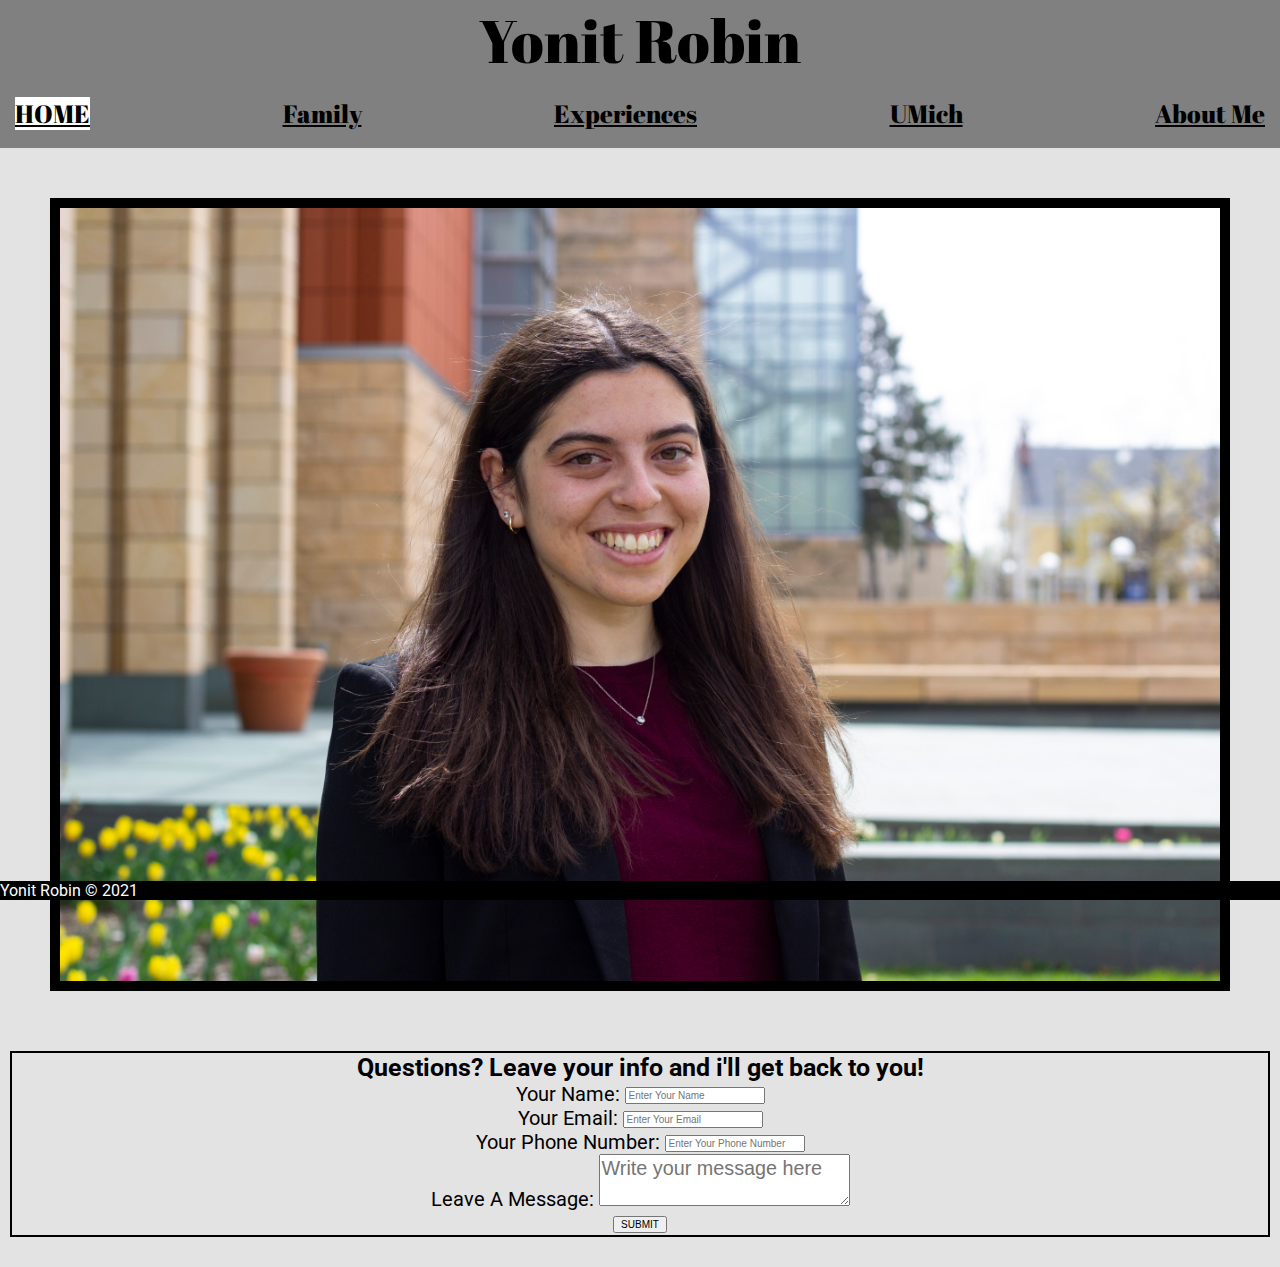
==== index.html @ 8ab14af2 "Add files via upload" ====
<!DOCTYPE html>
<html lang="en">
<head>
	<meta charset="UTF-8">
	<meta name="viewport" content="width=device-width, initial-scale=1.0">
	<link rel="shortcut icon" type="image/png" href="imgs/headshot.jpg">

	<link href="https://fonts.googleapis.com/css?family=Abril+Fatface|Roboto:300,700" rel="stylesheet">	
	<link rel="stylesheet" href="css/html5reset.css">
	<link rel="stylesheet" href="css/style.css">
	<meta name="viewport" content="width=device-width, initial-scale=1.0">
	<title>Yonit Robin</title>
</head>
<body>
	<a class="skip" href="#skip">Skip to Main Content</a>


	<header>
		<h1>Yonit Robin</h1>
		<nav id = 'links'>
			<ul class = 'page_links'>
				<li><a id = 'current' href = "index.html">Home</a></li>
                <li><a href = "family.html">Family</a></li>
				<li><a href = "experiences.html">Experiences</a></li>
				<li><a href = "umich.html">UMich</a></li>
				<li><a href = "about_me.html">About Me</a></li>
			</ul>
		</nav>
	</header>
	<main id = 'skip'>

	<nav class = 'class_for_index'>
		<img class = "headshot" src = "imgs/headshot.jpg" alt = "Yonit Robin, 2021"/>
	</nav>

	<!-- contact form -->
	<nav id = 'form'>
	<form action ='https://formspree.io/f/xnqlkkre' method='POST'>
		<fieldset>
			<legend>Questions? Leave your info and i'll get back to you!</legend>
			
			<div>
			<label for="name">Your Name: </label>
			<input type="text" id="name" name="name" placeholder="Enter Your Name">
			</div>

			<div>
			<label for='email'>Your Email: </label>
			<input type="email" id='email' name='email' placeholder="Enter Your Email">
			</div>

			<div>
			<label for='phone'>Your Phone Number: </label>
			<input type="tel" id='phone' name='phone' placeholder="Enter Your Phone Number">
			</div>
			
			<div>
			<label for='message'>Leave A Message: </label>
			<textarea id='message' name='message' placeholder="Write your message here"></textarea>
			</div>
			
			<div>
			<input type="submit"  value='SUBMIT'>
			</div>
</fieldset>
	</form>
	</nav>

</body>
</main>
<nav class = 'class_for_footer'>
	<footer>
		<p>Yonit Robin &copy; 2021</p>
	
	</footer>
	</nav>
</html>
---- css/style.css ----
/* style for all */

html{
    background-color: #E3E3E3;
}
header{
    background-color: grey;
    width: 100%;
    
}
h1{
    text-align: center;
    font-size: 60px;
    font-family: 'Abril Fatface', serif;
}

ul{
    display: flex;
    flex-direction: column;
    text-align: center;
    line-height: 1.5em;
    font-size: 20px;
}

#links{
    padding: 15px;
}
.page_links{
    font-family: 'Abril Fatface', serif;
    display: flex;
    justify-content: space-between;
}



/* styling for index.html */
.class_for_index{
    padding: 50px;
}
.headshot{
    display: flex;
    justify-content: center;
    border: 10px solid black; 
}
/* is skip working? */
a.skip{
    background: white;
    left: 0;
    padding: 6px;
    position: absolute;
    top: -40px;
    -webkit-transition: top 1s ease-out;
    transition: top 1s ease-out;
    z-index: 1;
  }

a.skip:focus{
    top:20px;
    color: black;
    text-decoration-style: solid;
  }
a, a:visited{
    color: black;
}

#current{
    text-transform: uppercase;
    background-color: white;
}

/* for index.html:
 - need to center image
 - make whole page fit
 - background image not covering
  */


  /* styling for family.html */

.class-for-family, .pictures{
    display: flex;
    flex-wrap: wrap;
    justify-content:center;
}

.class-for-family img{
    border: 10px solid black;
    margin: 10px;
    width: auto;
    height: 300px; 
}

  /* styling for experiences.html */
  .header-for-experiences{
    text-align: center;
    padding: 25px 0px 0px 25px;
    font-size: 35px;
    font-family: 'Abril Fatface', serif;  
}

    .p-for-experiences{
    font-family: 'Roboto', sans-serif;
    font-size: 20px;
    padding: 15px;
    line-height: 2;
    text-indent: 50px;
}

  /* USE GRID HERE */
.umich_container{
    display: grid;
    grid-template-columns: 1fr;
    grid-gap: 10px;
    row-gap: 40px;
    font-family: 'Roboto', sans-serif;
    font-size: 20px;
    line-height: 2;
    text-indent: 50px;
    padding:10px;
}

.umich_container img{
    width:100%;
    height: auto;  
}

/* styling for aboutme.html */
.aboutme_paragraphs{
    font-family: 'Roboto', sans-serif;
    padding: 15px;
    font-size: 20px;
    line-height: 2;
    text-indent: 50px;
}

.aboutme_paragraphs img{
    display: block;
    margin-left: auto;
    margin-right: auto;
    padding: 20px;
    width: 50%;
    height: 50%;
}

footer{
    position: fixed;
    left: 0;
    bottom: 0;
    width: 100%;
    background-color: black;
    color: white;
    text-align: left;
    font-family: 'Roboto';
}

.class_for_footer{
    padding-top: 20px;
}

/* tablet view */
@media screen and (min-width: 800px){

    .umich_container{
        grid-template-columns: 1fr 1fr;
    }
    ul{
        display: flex;
        flex-direction: row;
        text-align: center;
        justify-content:space-evenly;
        line-height: 1.5em;
        font-size: 25px;
    }
}

/* form styling */
form{
    font-family: 'Roboto', sans-serif;
    font-size: 20px;
    border: black solid 2px;
    margin: 10px;
}
legend{
    text-align: center;
    font-weight: bold;
    font-size: 25px;
}
fieldset{
    text-align: center;
} 
input{  
    font-size: 10px;
}
/* label{
    padding: 10px;
    margin-left: auto;
    margin-right: auto;
} */

.flip-card {
    position: relative;
    width: 300px;
    height: 300px;
  }
  .card-content {
    position: relative;
    width: 100%;
    height: 100%;
    transition: transform 1s;
    transform-style: preserve-3d;
  }
  .flip-card:hover .card-content {
    transform: rotateY( 180deg ) ;
    transition: transform 0.5s;
  }
  
  .card-front,
  .card-back {
    position: absolute;
    height: 100%;
    width: 100%;
    /* color: black; */
    text-align: center;
    font-size: 30px;
    font-family: 'Abril Fatface', serif;
    backface-visibility: hidden;
    line-height: 200px;
  }
  /* if text has multiple lines... */
  .card-front,
  .card-back p{
    line-height: 1.5;
    display: inline-block;
    vertical-align: middle;
  }

  
  .card-back {
    background: black;
    color: white;
    transform: rotateY(180deg);
  }

/* desktop view */
@media screen and (min-width: 1024px){
    .umich_container img{
        width: 50%;
        height: auto;  
        margin-left: auto;
        margin-right: auto;
    }
}

/* animation on h1 */

@keyframes animate{
    from{
        text-align: center;
        font-size: 60px;
        font-family: 'Abril Fatface', serif;
    }

    to{
        text-align: center;
        font-size: 100px;
        font-family: 'Abril Fatface', serif;
    }
}
h1{
    animation-name: animate;
    animation-duration: 5s;
}

/* turn off animation */
@media screen and (prefers-reduced-motion: reduce){
    #logo{
        animation-name: none;
    }
}
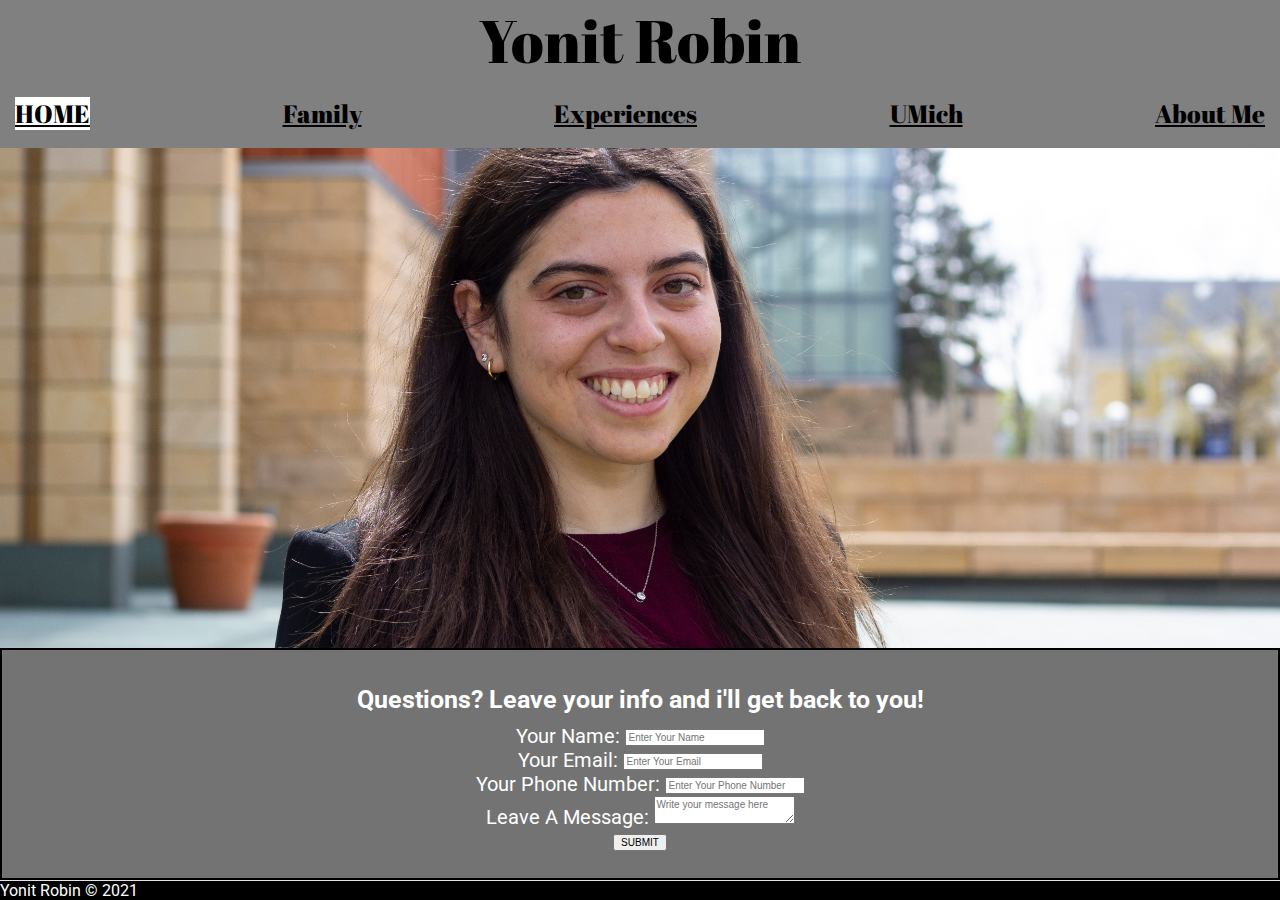
==== commit e50194b6: "Add files via upload" ====
--- a/index.html
+++ b/index.html
@@ -9,6 +9,16 @@
 	<link rel="stylesheet" href="css/html5reset.css">
 	<link rel="stylesheet" href="css/style.css">
 	<meta name="viewport" content="width=device-width, initial-scale=1.0">
+
+	<!-- Global site tag (gtag.js) - Google Analytics -->
+		<script async src="https://www.googletagmanager.com/gtag/js?id=G-P4PN11Y146"></script>
+		<script>
+		window.dataLayer = window.dataLayer || [];
+		function gtag(){dataLayer.push(arguments);}
+		gtag('js', new Date());
+
+		gtag('config', 'G-P4PN11Y146');
+		</script>
 	<title>Yonit Robin</title>
 </head>
 <body>
@@ -27,12 +37,9 @@
 			</ul>
 		</nav>
 	</header>
+	<div class = 'parallax'></div>
+
 	<main id = 'skip'>
-
-	<nav class = 'class_for_index'>
-		<img class = "headshot" src = "imgs/headshot.jpg" alt = "Yonit Robin, 2021"/>
-	</nav>
-
 	<!-- contact form -->
 	<nav id = 'form'>
 	<form action ='https://formspree.io/f/xnqlkkre' method='POST'>
@@ -65,6 +72,9 @@
 </fieldset>
 	</form>
 	</nav>
+<!-- </nav> -->
+
+
 
 </body>
 </main>
--- a/css/style.css
+++ b/css/style.css
@@ -3,6 +3,7 @@
 
 html{
     background-color: #E3E3E3;
+    scroll-behavior: smooth;
 }
 header{
     background-color: grey;
@@ -32,18 +33,42 @@
     justify-content: space-between;
 }
 
-
-
 /* styling for index.html */
-.class_for_index{
-    padding: 50px;
-}
+
 .headshot{
     display: flex;
     justify-content: center;
     border: 10px solid black; 
 }
-/* is skip working? */
+
+
+
+/* form styling */
+form{
+    display:block;
+    background-color: #737373;
+    padding: 25px;
+    margin: auto;
+    color: white;
+    font-family: 'Roboto', sans-serif;
+    font-size: 10px;
+    border: black solid 2px;
+    text-align: center;
+}
+
+legend{
+    text-align: center;
+    font-weight: bold;
+    font-size: 15px;
+    padding: 10px;
+}
+
+ 
+input, textarea{  
+    font-size: 10px;
+    resize: both;
+}  
+
 a.skip{
     background: white;
     left: 0;
@@ -69,11 +94,6 @@
     background-color: white;
 }
 
-/* for index.html:
- - need to center image
- - make whole page fit
- - background image not covering
-  */
 
 
   /* styling for family.html */
@@ -99,7 +119,7 @@
     font-family: 'Abril Fatface', serif;  
 }
 
-    .p-for-experiences{
+.p-for-experiences{
     font-family: 'Roboto', sans-serif;
     font-size: 20px;
     padding: 15px;
@@ -174,29 +194,6 @@
     }
 }
 
-/* form styling */
-form{
-    font-family: 'Roboto', sans-serif;
-    font-size: 20px;
-    border: black solid 2px;
-    margin: 10px;
-}
-legend{
-    text-align: center;
-    font-weight: bold;
-    font-size: 25px;
-}
-fieldset{
-    text-align: center;
-} 
-input{  
-    font-size: 10px;
-}
-/* label{
-    padding: 10px;
-    margin-left: auto;
-    margin-right: auto;
-} */
 
 .flip-card {
     position: relative;
@@ -241,6 +238,33 @@
     color: white;
     transform: rotateY(180deg);
   }
+  /* parallax styling */
+.parallax{
+    background-image: url(../imgs/headshot.jpg);
+    background-attachment: fixed;
+    background-position: center;
+    background-size: cover;
+    min-height:500px;
+    background-repeat: no-repeat;  
+} 
+form{
+    display:block;
+    background-color: #737373;
+    padding: 25px;
+    margin: auto;
+    color: white;
+    font-family: 'Roboto', sans-serif;
+    font-size: 20px;
+    border: black solid 2px;
+    text-align: center;
+}
+
+legend{
+    text-align: center;
+    font-weight: bold;
+    font-size: 25px;
+    padding: 10px;
+}
 
 /* desktop view */
 @media screen and (min-width: 1024px){
@@ -272,11 +296,29 @@
     animation-duration: 5s;
 }
 
-/* turn off animation */
+/* prefers reduced mootion  */
 @media screen and (prefers-reduced-motion: reduce){
-    #logo{
+    html{
+        scroll-behavior: auto;
+    }
+    a.skip{
+        -webkit-transition: initial;
+        transition: initial;
+    }
+
+    h1{
         animation-name: none;
     }
+    
+    .parallax{
+        background-attachment: initial;
+    }
+    .flip-card:hover .card-content {
+        transform: rotateY( 0deg ) ;
+        transition: initial;
+      }
+
+
 }
  
 
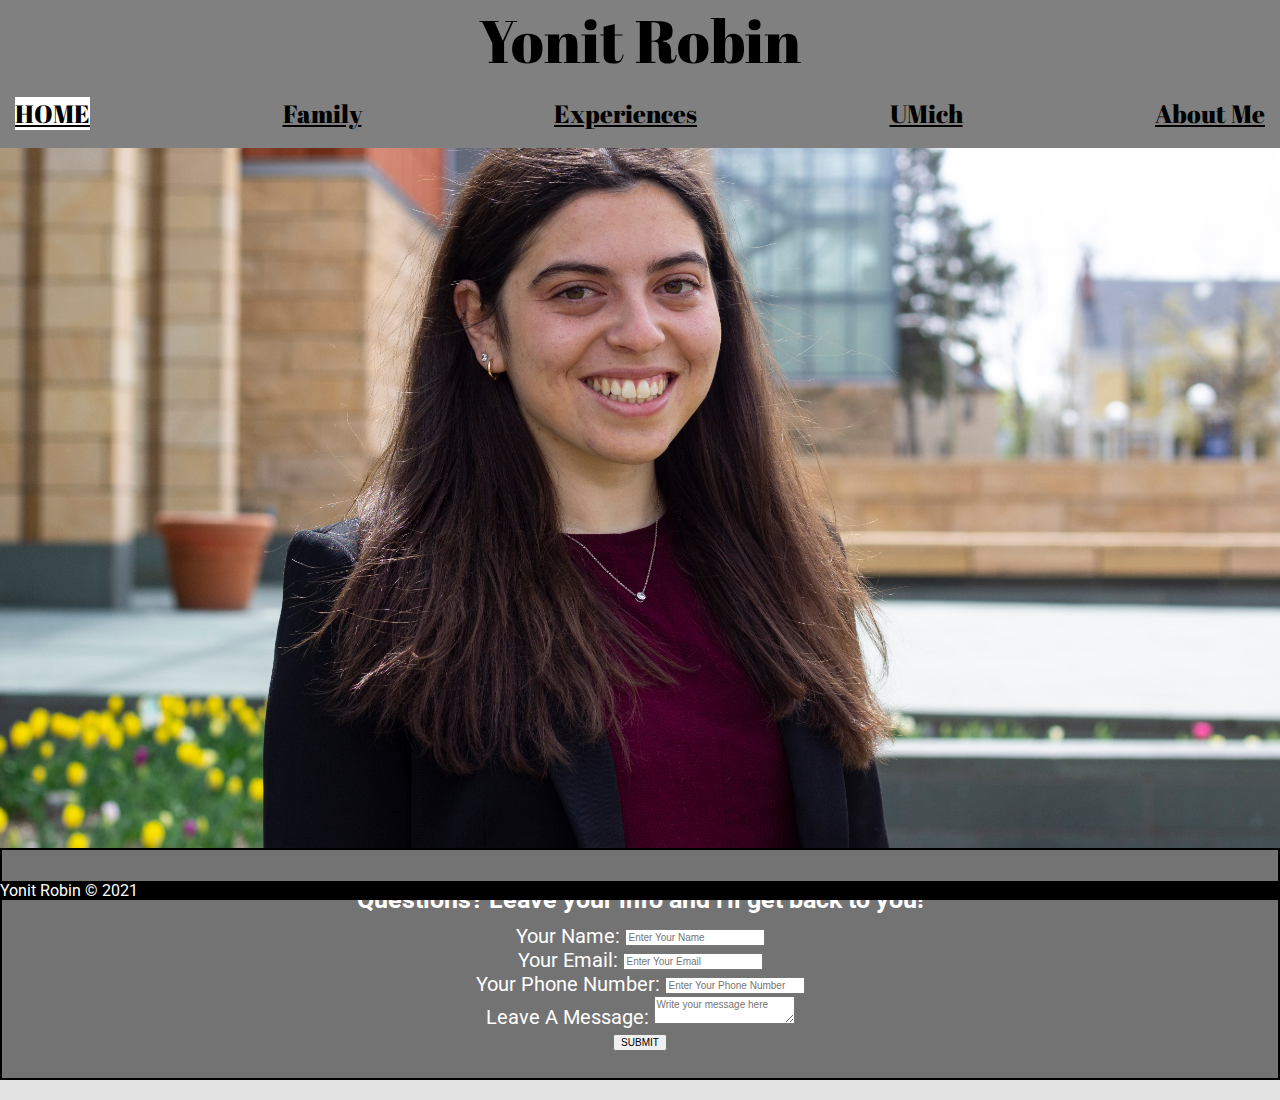
==== commit d804910f: "Add files via upload" ====
--- a/index.html
+++ b/index.html
@@ -40,6 +40,9 @@
 	<div class = 'parallax'></div>
 
 	<main id = 'skip'>
+		<nav class = 'class_for_index'>
+			<img class = "headshot" src = "imgs/headshot.jpg" alt = "Yonit Robin, 2021"/>
+		</nav>
 	<!-- contact form -->
 	<nav id = 'form'>
 	<form action ='https://formspree.io/f/xnqlkkre' method='POST'>
--- a/css/style.css
+++ b/css/style.css
@@ -7,15 +7,13 @@
 }
 header{
     background-color: grey;
-    width: 100%;
-    
+    width: 100%;    
 }
 h1{
     text-align: center;
     font-size: 60px;
     font-family: 'Abril Fatface', serif;
 }
-
 ul{
     display: flex;
     flex-direction: column;
@@ -23,7 +21,6 @@
     line-height: 1.5em;
     font-size: 20px;
 }
-
 #links{
     padding: 15px;
 }
@@ -33,17 +30,13 @@
     justify-content: space-between;
 }
 
-/* styling for index.html */
-
 .headshot{
     display: flex;
     justify-content: center;
     border: 10px solid black; 
 }
-
-
-
-/* form styling */
+/* form styling on index.html */
+
 form{
     display:block;
     background-color: #737373;
@@ -94,9 +87,7 @@
     background-color: white;
 }
 
-
-
-  /* styling for family.html */
+/* styling for family.html */
 
 .class-for-family, .pictures{
     display: flex;
@@ -111,7 +102,7 @@
     height: 300px; 
 }
 
-  /* styling for experiences.html */
+/* styling for experiences.html */
   .header-for-experiences{
     text-align: center;
     padding: 25px 0px 0px 25px;
@@ -178,6 +169,10 @@
     padding-top: 20px;
 }
 
+.card-back > p{
+    display: none;
+}
+
 /* tablet view */
 @media screen and (min-width: 800px){
 
@@ -192,8 +187,9 @@
         line-height: 1.5em;
         font-size: 25px;
     }
-}
-
+    .headshot{
+        display:none ;
+    }
 
 .flip-card {
     position: relative;
@@ -247,23 +243,16 @@
     min-height:500px;
     background-repeat: no-repeat;  
 } 
+
 form{
-    display:block;
-    background-color: #737373;
-    padding: 25px;
-    margin: auto;
-    color: white;
-    font-family: 'Roboto', sans-serif;
-    font-size: 20px;
-    border: black solid 2px;
-    text-align: center;
+   padding: 25px;
+   font-size: 20px;
 }
 
 legend{
-    text-align: center;
-    font-weight: bold;
     font-size: 25px;
     padding: 10px;
+}
 }
 
 /* desktop view */
@@ -274,6 +263,9 @@
         margin-left: auto;
         margin-right: auto;
     }
+    .parallax{
+        min-height: 700px;
+    }
 }
 
 /* animation on h1 */
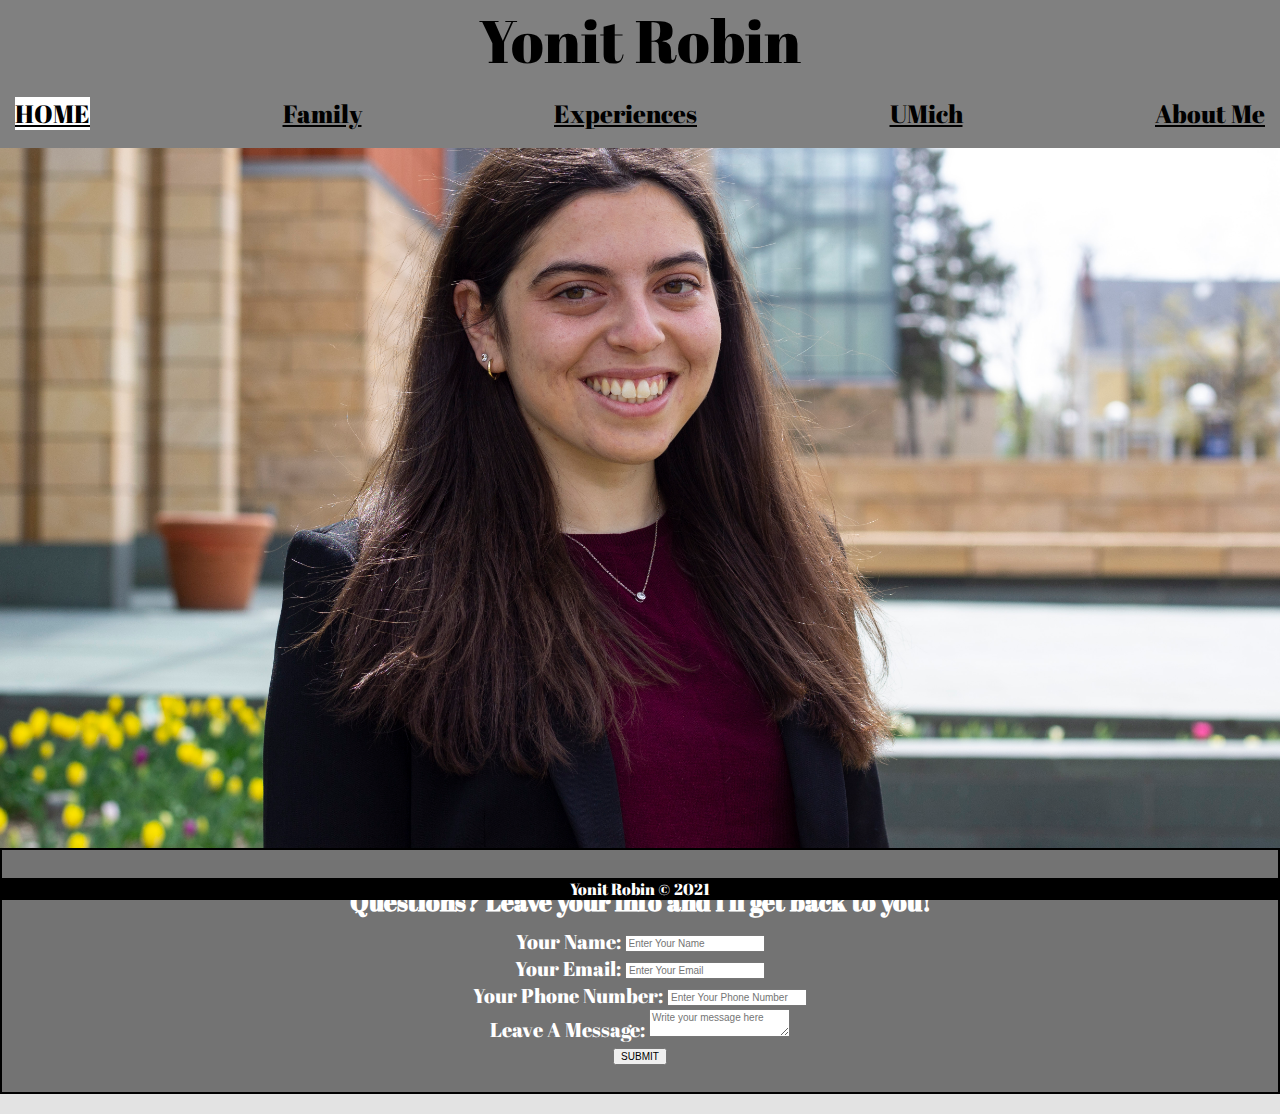
==== commit e77a4938: "Add files via upload" ====
--- a/index.html
+++ b/index.html
@@ -40,11 +40,11 @@
 	<div class = 'parallax'></div>
 
 	<main id = 'skip'>
-		<nav class = 'class_for_index'>
+		<div class = 'class_for_index'>
 			<img class = "headshot" src = "imgs/headshot.jpg" alt = "Yonit Robin, 2021"/>
-		</nav>
+		</div>
 	<!-- contact form -->
-	<nav id = 'form'>
+	<div id = 'form'>
 	<form action ='https://formspree.io/f/xnqlkkre' method='POST'>
 		<fieldset>
 			<legend>Questions? Leave your info and i'll get back to you!</legend>
@@ -74,18 +74,18 @@
 			</div>
 </fieldset>
 	</form>
-	</nav>
-<!-- </nav> -->
+</div>
+
 
 
 
 </body>
 </main>
-<nav class = 'class_for_footer'>
+<div class = 'class_for_footer'>
 	<footer>
 		<p>Yonit Robin &copy; 2021</p>
 	
 	</footer>
-	</nav>
+</div>
 </html>
 
--- a/css/style.css
+++ b/css/style.css
@@ -29,7 +29,6 @@
     display: flex;
     justify-content: space-between;
 }
-
 .headshot{
     display: flex;
     justify-content: center;
@@ -48,20 +47,21 @@
     border: black solid 2px;
     text-align: center;
 }
-
 legend{
     text-align: center;
     font-weight: bold;
     font-size: 15px;
     padding: 10px;
-}
-
- 
+    font-family: 'Abril Fatface', serif;
+
+}
 input, textarea{  
     font-size: 10px;
     resize: both;
 }  
-
+label{
+    font-family: 'Abril Fatface', serif;
+}
 a.skip{
     background: white;
     left: 0;
@@ -92,13 +92,13 @@
 .class-for-family, .pictures{
     display: flex;
     flex-wrap: wrap;
-    justify-content:center;
+    justify-content:center;    
 }
 
 .class-for-family img{
-    border: 10px solid black;
+    border: 5px solid black;
     margin: 10px;
-    width: auto;
+    width: autot;
     height: 300px; 
 }
 
@@ -161,17 +161,18 @@
     width: 100%;
     background-color: black;
     color: white;
-    text-align: left;
-    font-family: 'Roboto';
+    text-align: center;
+    font-family: 'Abril Fatface';
 }
 
 .class_for_footer{
     padding-top: 20px;
 }
 
-.card-back > p{
+.card-back p{
     display: none;
 }
+
 
 /* tablet view */
 @media screen and (min-width: 800px){
@@ -195,6 +196,7 @@
     position: relative;
     width: 300px;
     height: 300px;
+    margin: 15px;
   }
   .card-content {
     position: relative;
@@ -207,13 +209,18 @@
     transform: rotateY( 180deg ) ;
     transition: transform 0.5s;
   }
+  /* make keyboard accessible */
+  .flip-card:focus .card-content{
+    transform: rotateY( 180deg ) ;
+    transition: transform 0.5s;
+
+  }
   
   .card-front,
   .card-back {
     position: absolute;
     height: 100%;
     width: 100%;
-    /* color: black; */
     text-align: center;
     font-size: 30px;
     font-family: 'Abril Fatface', serif;
@@ -227,8 +234,7 @@
     display: inline-block;
     vertical-align: middle;
   }
-
-  
+ 
   .card-back {
     background: black;
     color: white;
@@ -253,6 +259,25 @@
     font-size: 25px;
     padding: 10px;
 }
+/* animation on h1 */
+
+@keyframes animate{
+    from{
+        text-align: center;
+        font-size: 60px;
+        font-family: 'Abril Fatface', serif;
+    }
+
+    to{
+        text-align: center;
+        font-size: 80px;
+        font-family: 'Abril Fatface', serif;
+    }
+}
+h1{
+    animation-name: animate;
+    animation-duration: 1s;
+}
 }
 
 /* desktop view */
@@ -268,27 +293,7 @@
     }
 }
 
-/* animation on h1 */
-
-@keyframes animate{
-    from{
-        text-align: center;
-        font-size: 60px;
-        font-family: 'Abril Fatface', serif;
-    }
-
-    to{
-        text-align: center;
-        font-size: 100px;
-        font-family: 'Abril Fatface', serif;
-    }
-}
-h1{
-    animation-name: animate;
-    animation-duration: 5s;
-}
-
-/* prefers reduced mootion  */
+/* prefers reduced motion  */
 @media screen and (prefers-reduced-motion: reduce){
     html{
         scroll-behavior: auto;
@@ -297,11 +302,9 @@
         -webkit-transition: initial;
         transition: initial;
     }
-
     h1{
         animation-name: none;
-    }
-    
+    } 
     .parallax{
         background-attachment: initial;
     }
@@ -309,8 +312,6 @@
         transform: rotateY( 0deg ) ;
         transition: initial;
       }
-
-
 }
  
 
